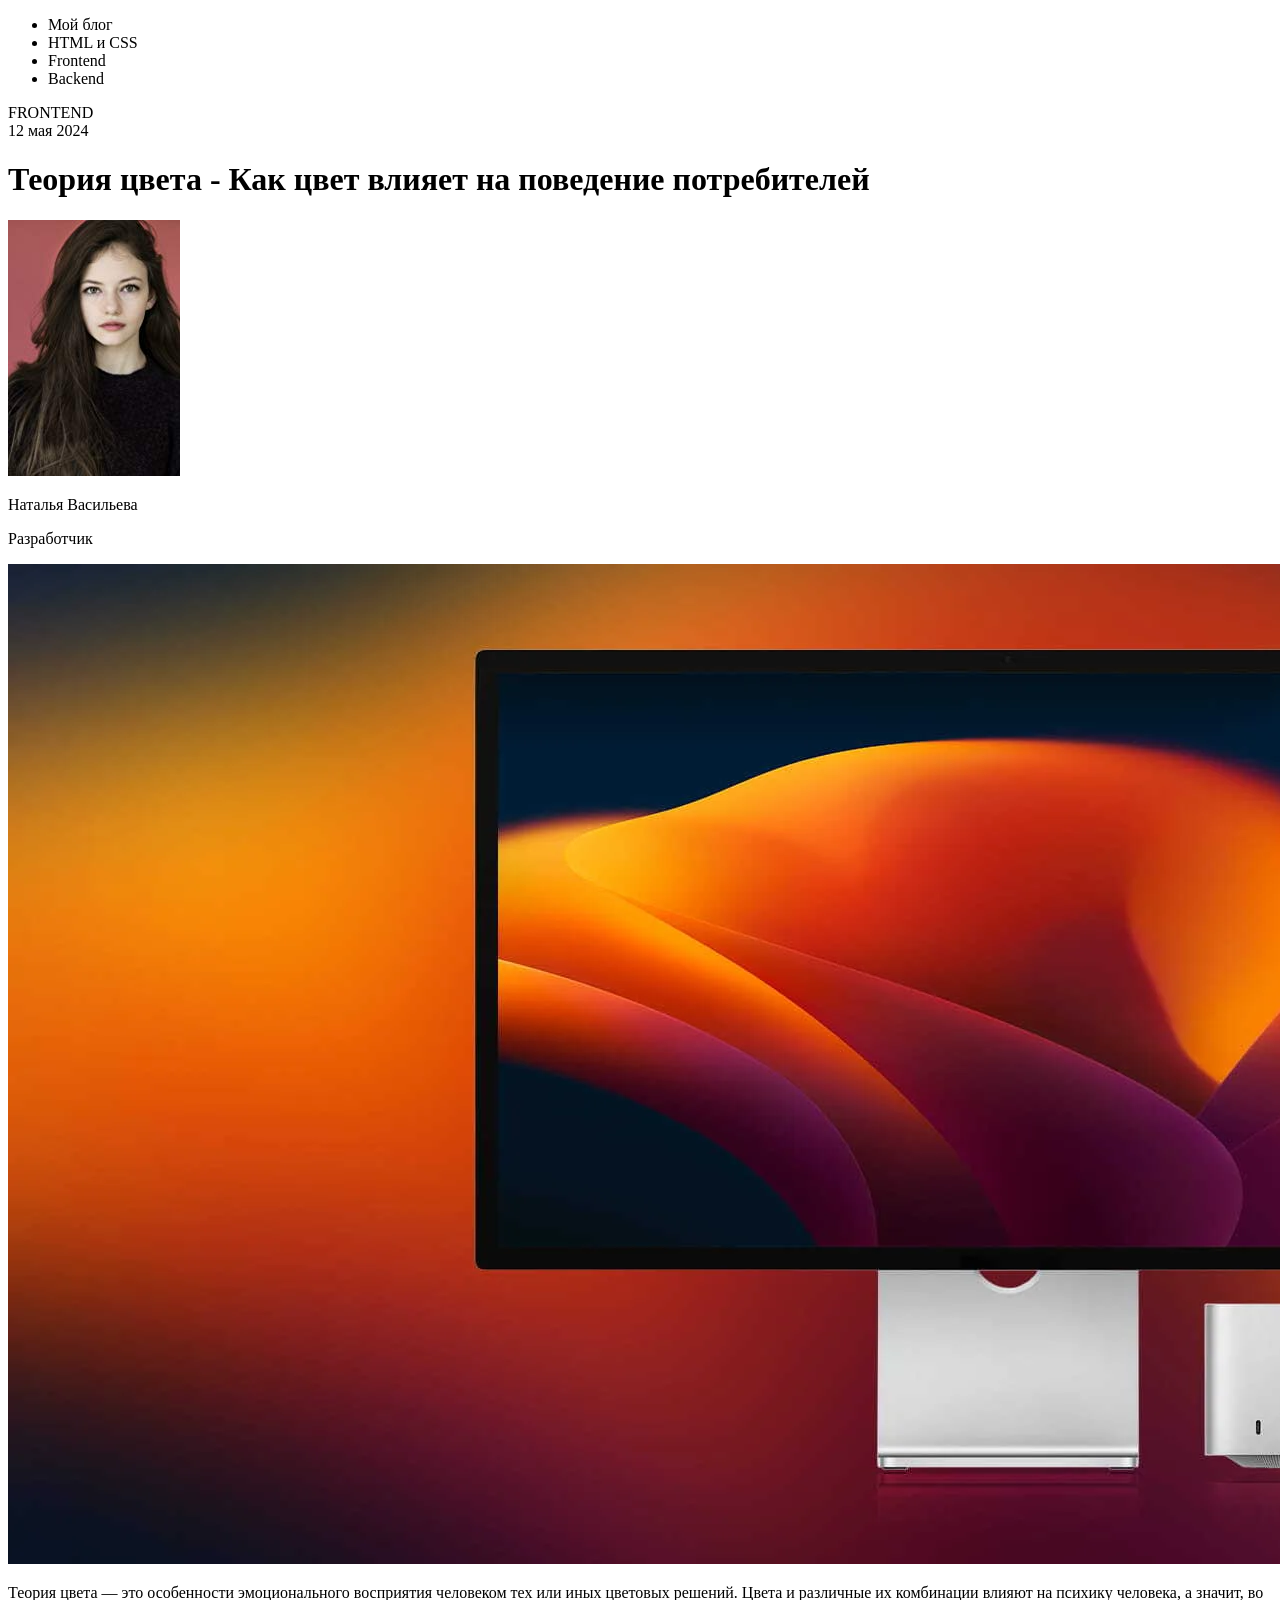
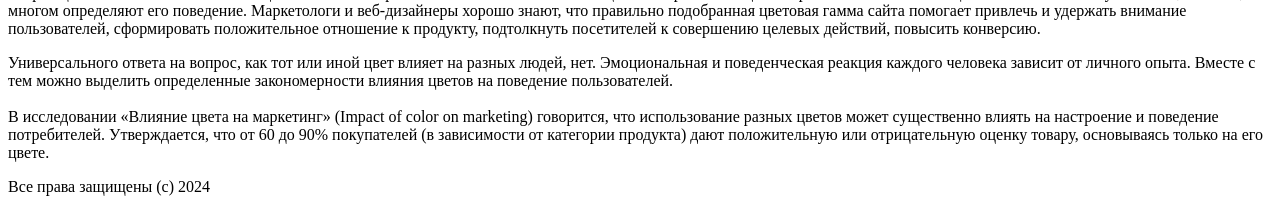
==== 1-Blog/index.html @ 5ee08d53 "Добавлена верстка страницы" ====
<!DOCTYPE html>
<html>
    <head>
        <title>Блог</title>
    </head>
    <body>
        <ul>
            <li>Мой блог</li>
            <li>HTML и CSS</li>
            <li>Frontend</li>
            <li>Backend</li>
        </ul>
        <div>
            <div>FRONTEND</div>
            <div>12 мая 2024</div>
        </div>
        <h1>Теория цвета - Как цвет влияет на поведение потребителей</h1>
        <div>
            <img src="/img/img1.png" alt="Фото автора">
            <p>Наталья Васильева</p>
            <p>Разработчик</p>
        </div>
        <img src="/img/img2.png" alt="Иллюстрация">
        <p>Теория цвета — это особенности эмоционального восприятия человеком тех или иных цветовых решений. Цвета и различные их комбинации влияют на психику человека, а значит, во многом определяют его поведение. Маркетологи и веб-дизайнеры хорошо знают, что правильно подобранная цветовая гамма сайта помогает привлечь и удержать внимание пользователей, сформировать положительное отношение к продукту, подтолкнуть посетителей к совершению целевых действий, повысить конверсию.</p>
        <p>Универсального ответа на вопрос, как тот или иной цвет влияет на разных людей, нет. Эмоциональная и поведенческая реакция каждого человека зависит от личного опыта. Вместе с тем можно выделить определенные закономерности влияния цветов на поведение пользователей.<br /><br />В исследовании «Влияние цвета на маркетинг» (Impact of color on marketing) говорится, что использование разных цветов может существенно влиять на настроение и поведение потребителей. Утверждается, что от 60 до 90% покупателей (в зависимости от категории продукта) дают положительную или отрицательную оценку товару, основываясь только на его цвете.</p>
        <p>Все права защищены (c) 2024</p>
    </body>
</html>
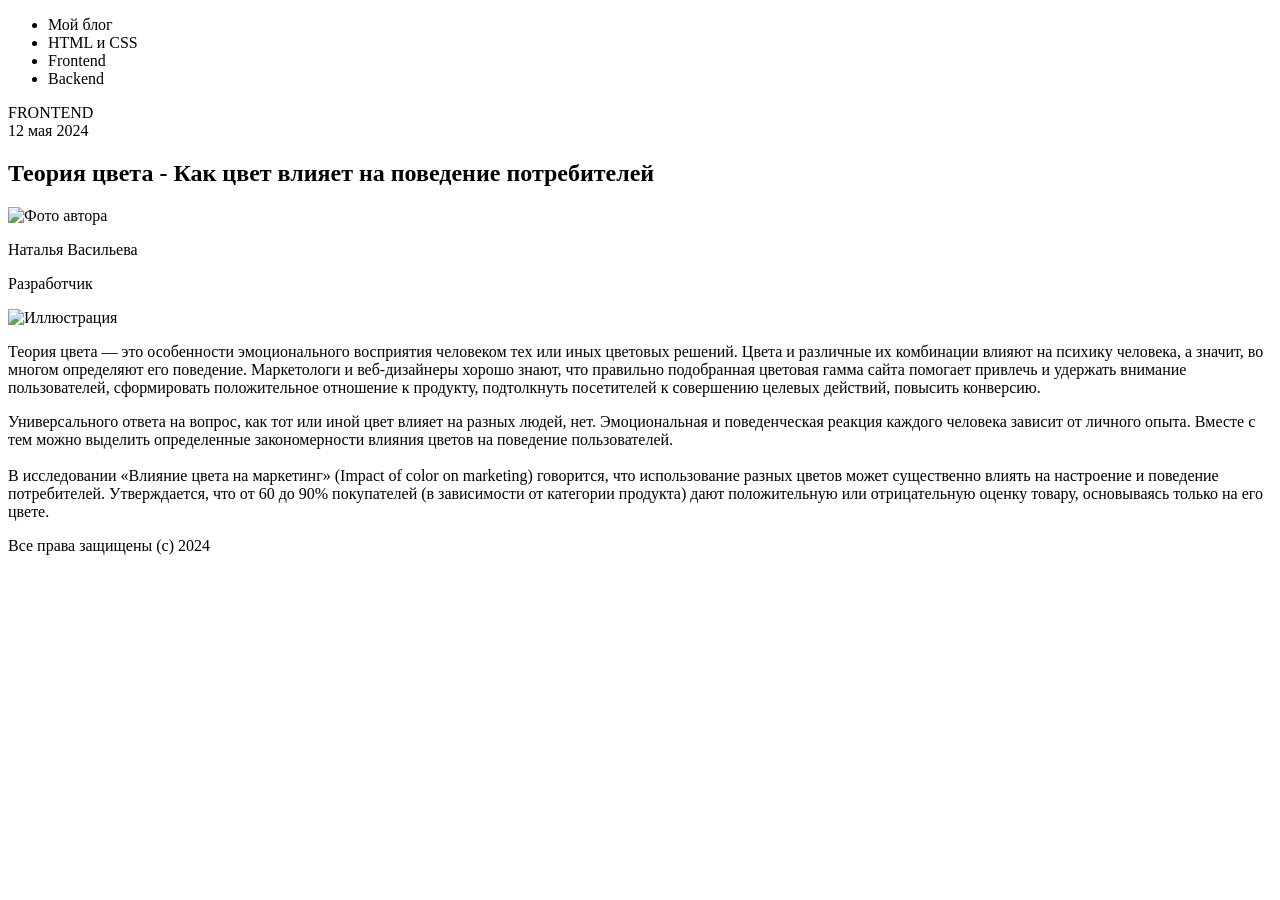
==== commit 71e481fd: "Добавлена семантическая разметка" ====
--- a/1-Blog/index.html
+++ b/1-Blog/index.html
@@ -1,28 +1,53 @@
 <!DOCTYPE html>
 <html>
-    <head>
-        <title>Блог</title>
-    </head>
-    <body>
+
+<head>
+    <title>Блог</title>
+</head>
+
+<body>
+    <header>
         <ul>
             <li>Мой блог</li>
             <li>HTML и CSS</li>
             <li>Frontend</li>
             <li>Backend</li>
         </ul>
-        <div>
-            <div>FRONTEND</div>
-            <div>12 мая 2024</div>
-        </div>
-        <h1>Теория цвета - Как цвет влияет на поведение потребителей</h1>
-        <div>
-            <img src="/img/img1.png" alt="Фото автора">
-            <p>Наталья Васильева</p>
-            <p>Разработчик</p>
-        </div>
-        <img src="/img/img2.png" alt="Иллюстрация">
-        <p>Теория цвета — это особенности эмоционального восприятия человеком тех или иных цветовых решений. Цвета и различные их комбинации влияют на психику человека, а значит, во многом определяют его поведение. Маркетологи и веб-дизайнеры хорошо знают, что правильно подобранная цветовая гамма сайта помогает привлечь и удержать внимание пользователей, сформировать положительное отношение к продукту, подтолкнуть посетителей к совершению целевых действий, повысить конверсию.</p>
-        <p>Универсального ответа на вопрос, как тот или иной цвет влияет на разных людей, нет. Эмоциональная и поведенческая реакция каждого человека зависит от личного опыта. Вместе с тем можно выделить определенные закономерности влияния цветов на поведение пользователей.<br /><br />В исследовании «Влияние цвета на маркетинг» (Impact of color on marketing) говорится, что использование разных цветов может существенно влиять на настроение и поведение потребителей. Утверждается, что от 60 до 90% покупателей (в зависимости от категории продукта) дают положительную или отрицательную оценку товару, основываясь только на его цвете.</p>
+    </header>
+    <main>
+        <section>
+            <div>
+                <div>FRONTEND</div>
+                <div>12 мая 2024</div>
+            </div>
+            <h1>Теория цвета - Как цвет влияет на поведение потребителей</h1>
+            <div>
+                <img src="/img/img1.png" alt="Фото автора">
+                <p>Наталья Васильева</p>
+                <p>Разработчик</p>
+            </div>
+            <img src="/img/img2.png" alt="Иллюстрация">
+            <p>Теория цвета — это особенности эмоционального восприятия человеком тех или иных цветовых решений. Цвета и
+                различные их комбинации влияют на психику человека, а значит, во многом определяют его поведение.
+                Маркетологи и веб-дизайнеры хорошо знают, что правильно подобранная цветовая гамма сайта помогает
+                привлечь и
+                удержать внимание пользователей, сформировать положительное отношение к продукту, подтолкнуть
+                посетителей к
+                совершению целевых действий, повысить конверсию.</p>
+            <p>Универсального ответа на вопрос, как тот или иной цвет влияет на разных людей, нет. Эмоциональная и
+                поведенческая реакция каждого человека зависит от личного опыта. Вместе с тем можно выделить
+                определенные
+                закономерности влияния цветов на поведение пользователей.<br /><br />В исследовании «Влияние цвета на
+                маркетинг» (Impact of color on marketing) говорится, что использование разных цветов может существенно
+                влиять на настроение и поведение потребителей. Утверждается, что от 60 до 90% покупателей (в зависимости
+                от
+                категории продукта) дают положительную или отрицательную оценку товару, основываясь только на его цвете.
+            </p>
+        </section>
+    </main>
+    <footer>
         <p>Все права защищены (c) 2024</p>
-    </body>
+    </footer>
+</body>
+
 </html>
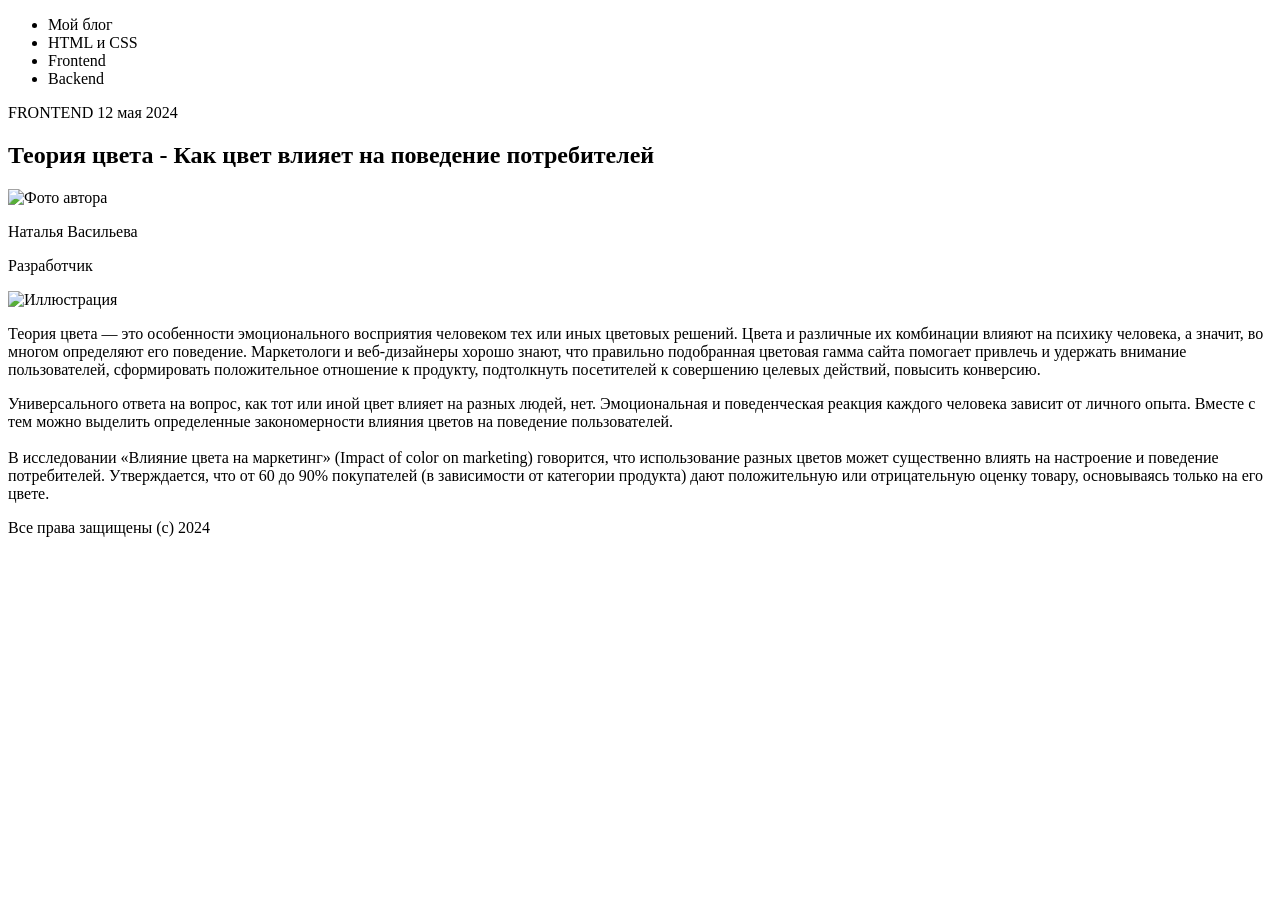
==== commit bb5e8ea0: "Исправлены замечания" ====
--- a/1-Blog/index.html
+++ b/1-Blog/index.html
@@ -7,25 +7,29 @@
 
 <body>
     <header>
-        <ul>
-            <li>Мой блог</li>
-            <li>HTML и CSS</li>
-            <li>Frontend</li>
-            <li>Backend</li>
-        </ul>
+        <nav>
+            <ul>
+                <li>Мой блог</li>
+                <li>HTML и CSS</li>
+                <li>Frontend</li>
+                <li>Backend</li>
+            </ul>
+        </nav>
     </header>
     <main>
-        <section>
-            <div>
-                <div>FRONTEND</div>
-                <div>12 мая 2024</div>
-            </div>
-            <h1>Теория цвета - Как цвет влияет на поведение потребителей</h1>
-            <div>
-                <img src="/img/img1.png" alt="Фото автора">
-                <p>Наталья Васильева</p>
-                <p>Разработчик</p>
-            </div>
+        <article>
+            <header>
+                <div>
+                    <span>FRONTEND</span>
+                    <span>12 мая 2024</span>
+                </div>
+                <h1>Теория цвета - Как цвет влияет на поведение потребителей</h1>
+                <div>
+                    <img src="/img/img1.png" alt="Фото автора">
+                    <p>Наталья Васильева</p>
+                    <p>Разработчик</p>
+                </div>
+            </header>
             <img src="/img/img2.png" alt="Иллюстрация">
             <p>Теория цвета — это особенности эмоционального восприятия человеком тех или иных цветовых решений. Цвета и
                 различные их комбинации влияют на психику человека, а значит, во многом определяют его поведение.
@@ -43,7 +47,7 @@
                 от
                 категории продукта) дают положительную или отрицательную оценку товару, основываясь только на его цвете.
             </p>
-        </section>
+        </article>
     </main>
     <footer>
         <p>Все права защищены (c) 2024</p>
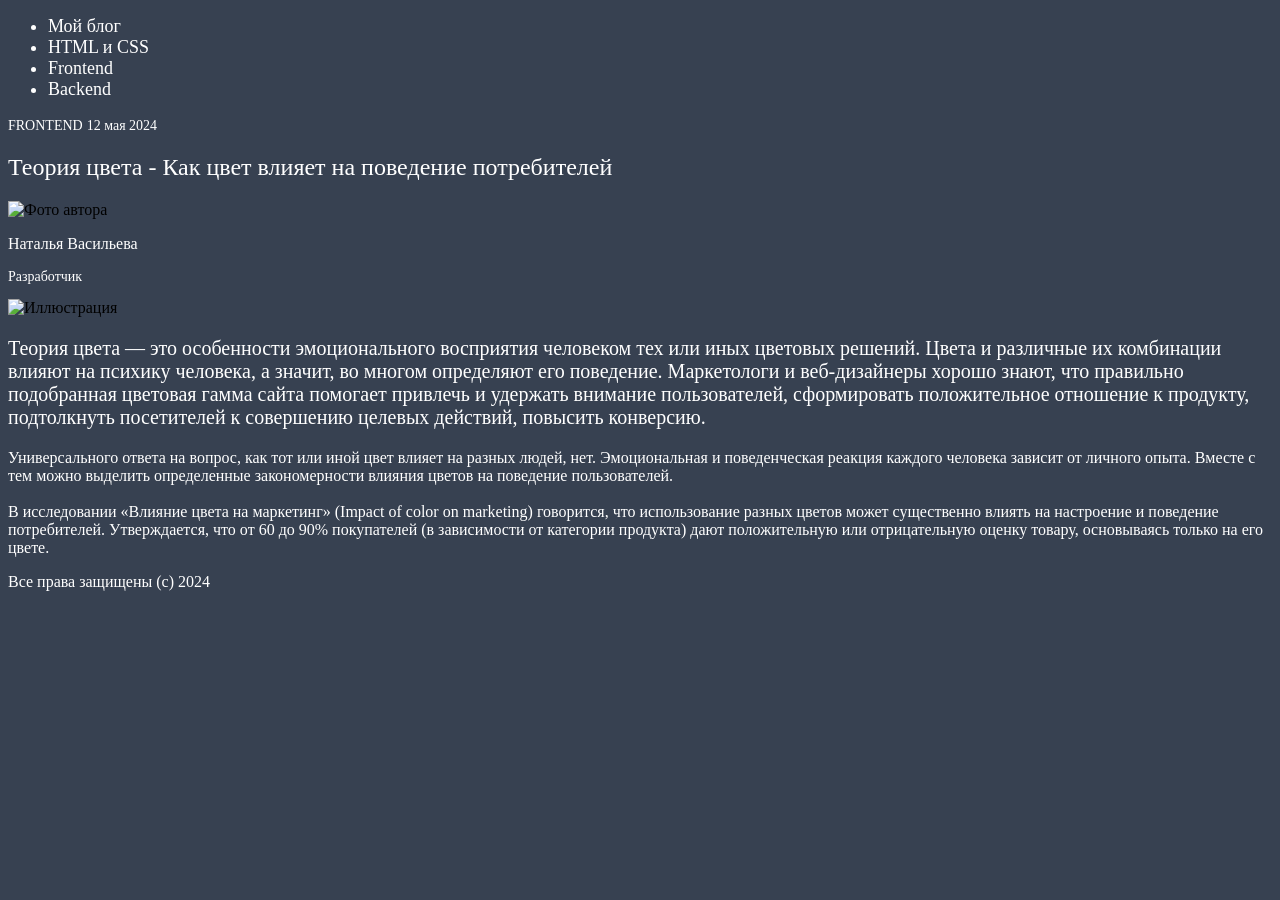
==== commit cae46d58: "Добавлены стили статьи" ====
--- a/1-Blog/index.html
+++ b/1-Blog/index.html
@@ -3,16 +3,17 @@
 
 <head>
     <title>Блог</title>
+    <link rel="stylesheet" href="styles.css" />
 </head>
 
 <body>
     <header>
         <nav>
-            <ul>
-                <li>Мой блог</li>
-                <li>HTML и CSS</li>
-                <li>Frontend</li>
-                <li>Backend</li>
+            <ul class="header_menu">
+                <li class="header_item">Мой блог</li>
+                <li class="header_item">HTML и CSS</li>
+                <li class="header_item">Frontend</li>
+                <li class="header_item">Backend</li>
             </ul>
         </nav>
     </header>
@@ -20,25 +21,25 @@
         <article>
             <header>
                 <div>
-                    <span>FRONTEND</span>
-                    <span>12 мая 2024</span>
+                    <span class="topic">FRONTEND</span>
+                    <span class="date">12 мая 2024</span>
                 </div>
-                <h1>Теория цвета - Как цвет влияет на поведение потребителей</h1>
+                <h1 class="title">Теория цвета - Как цвет влияет на поведение потребителей</h1>
                 <div>
                     <img src="/img/img1.png" alt="Фото автора">
-                    <p>Наталья Васильева</p>
-                    <p>Разработчик</p>
+                    <p class="author">Наталья Васильева</p>
+                    <p class="profession">Разработчик</p>
                 </div>
             </header>
             <img src="/img/img2.png" alt="Иллюстрация">
-            <p>Теория цвета — это особенности эмоционального восприятия человеком тех или иных цветовых решений. Цвета и
+            <p class="main_text">Теория цвета — это особенности эмоционального восприятия человеком тех или иных цветовых решений. Цвета и
                 различные их комбинации влияют на психику человека, а значит, во многом определяют его поведение.
                 Маркетологи и веб-дизайнеры хорошо знают, что правильно подобранная цветовая гамма сайта помогает
                 привлечь и
                 удержать внимание пользователей, сформировать положительное отношение к продукту, подтолкнуть
                 посетителей к
                 совершению целевых действий, повысить конверсию.</p>
-            <p>Универсального ответа на вопрос, как тот или иной цвет влияет на разных людей, нет. Эмоциональная и
+            <p class="extra_text">Универсального ответа на вопрос, как тот или иной цвет влияет на разных людей, нет. Эмоциональная и
                 поведенческая реакция каждого человека зависит от личного опыта. Вместе с тем можно выделить
                 определенные
                 закономерности влияния цветов на поведение пользователей.<br /><br />В исследовании «Влияние цвета на
@@ -50,7 +51,7 @@
         </article>
     </main>
     <footer>
-        <p>Все права защищены (c) 2024</p>
+        <p class="copyright">Все права защищены (c) 2024</p>
     </footer>
 </body>
 
--- a/1-Blog/styles.css
+++ b/1-Blog/styles.css
@@ -0,0 +1,38 @@
+body {
+    background-color: #374151;
+}
+
+.header_item {
+    font-family: "Roboto";
+    font-weight: 400;
+    font-size: 18px;
+    color: #FFFFFF
+}
+
+.topic, .date, .profession {
+    font-family: "Roboto";
+    font-weight: 400;
+    font-size: 14px;
+    color: #FFFFFF
+}
+
+.author, .extra_text, .copyright {
+    font-family: "Roboto";
+    font-weight: 400;
+    font-size: 16px;
+    color: #FFFFFF
+}
+
+.main_text {
+    font-family: "Roboto";
+    font-weight: 400;
+    font-size: 20px;
+    color: #FFFFFF
+}
+
+.title {
+    font-family: "Roboto";
+    font-weight: 400;
+    font-size: 24px;
+    color: #FFFFFF
+}
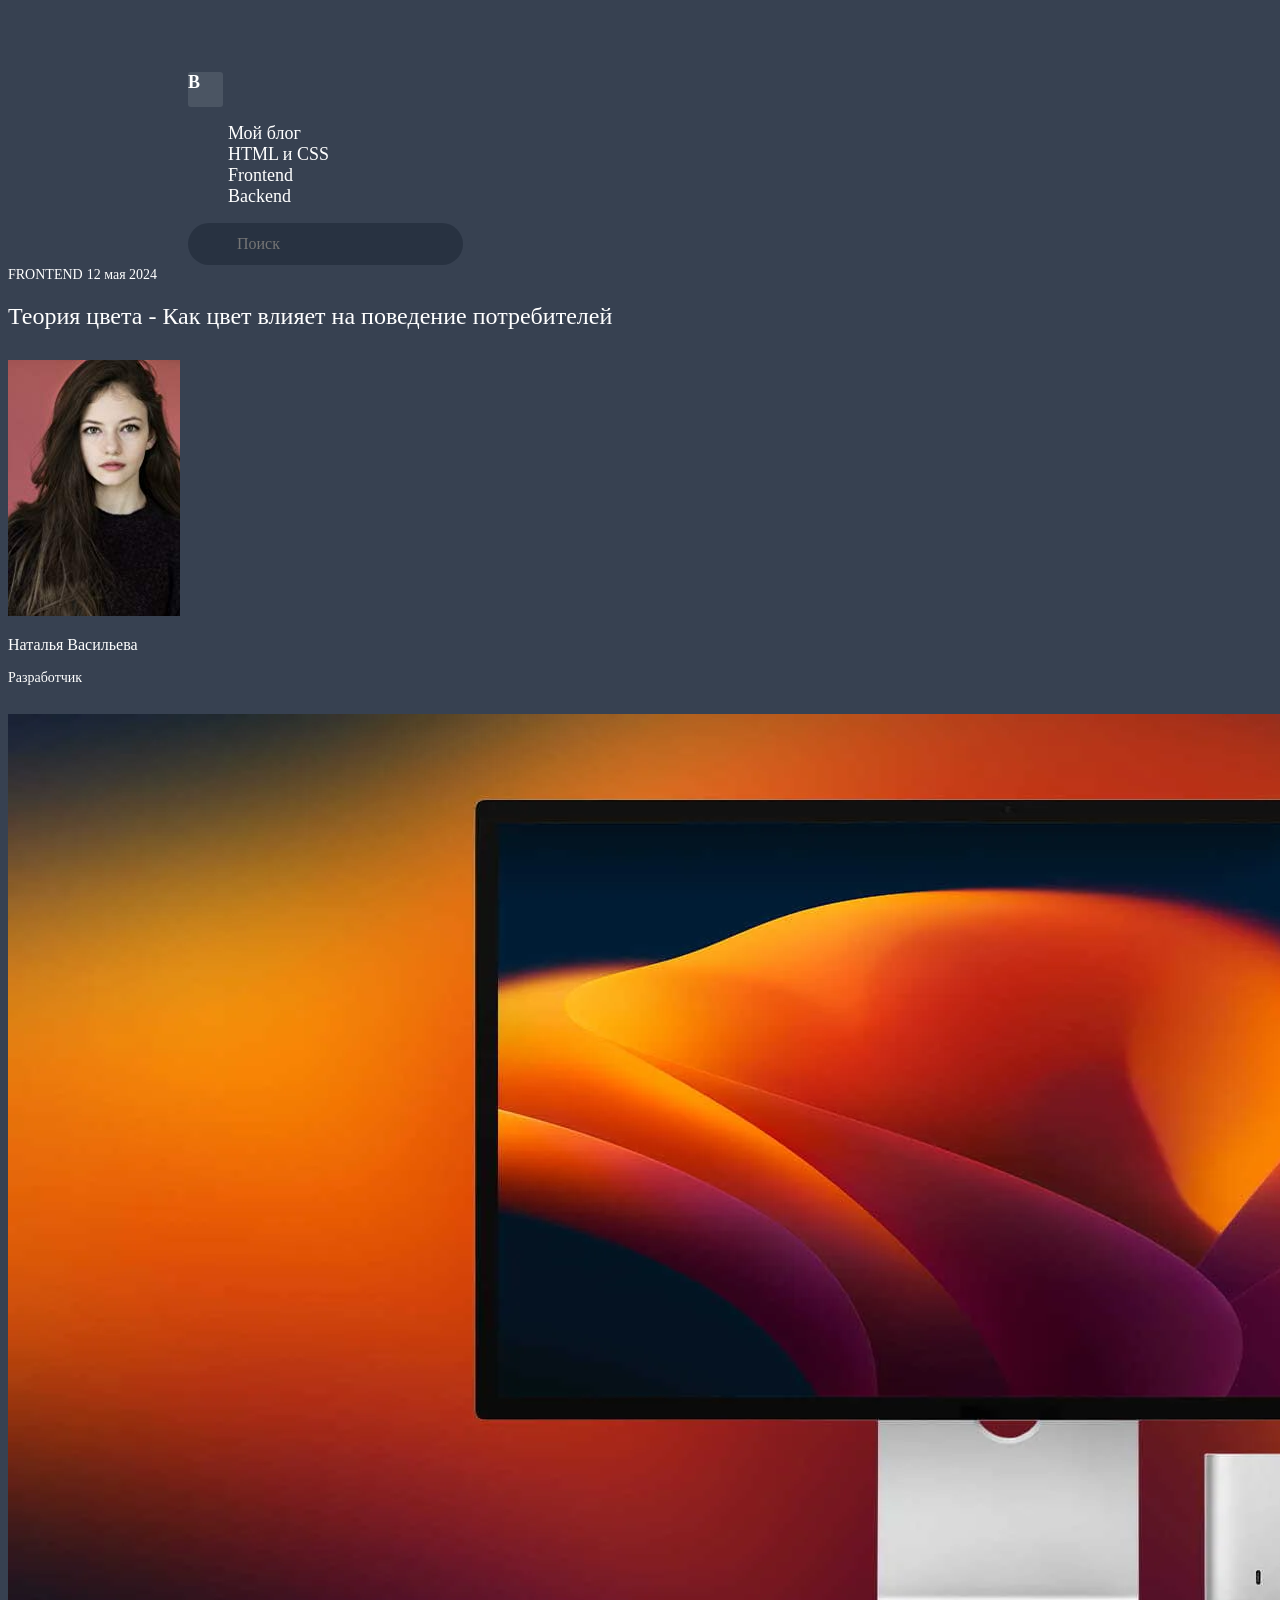
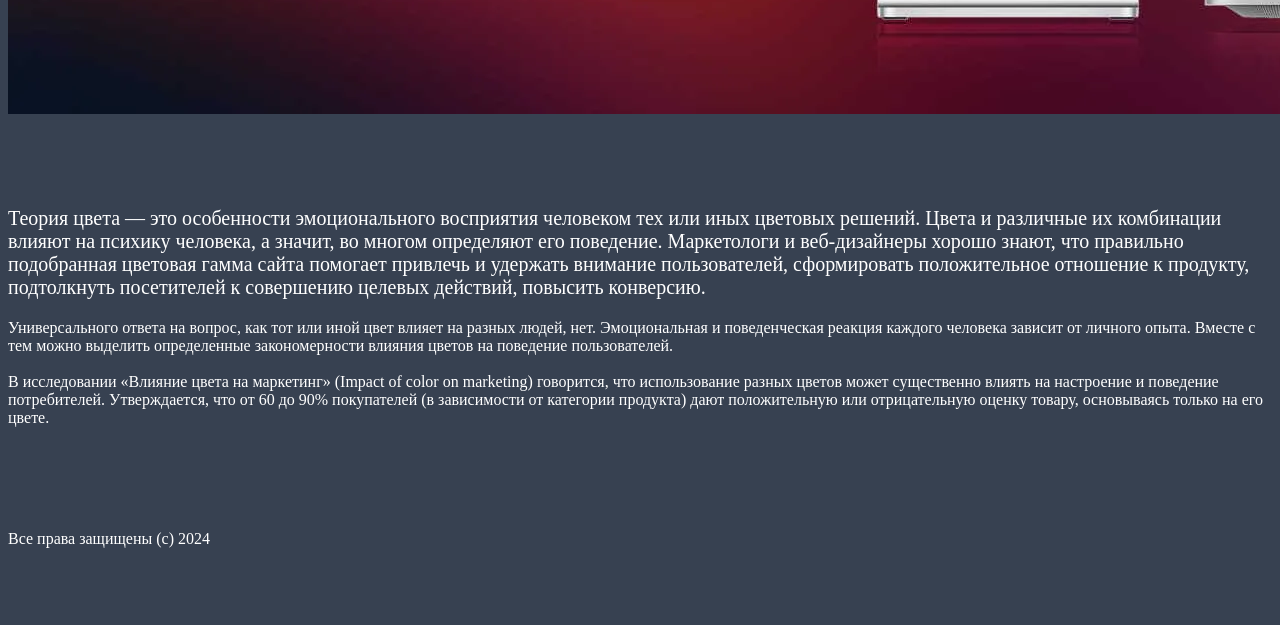
==== commit 62d3288d: "Добавлены оступы" ====
--- a/1-Blog/index.html
+++ b/1-Blog/index.html
@@ -9,37 +9,42 @@
 <body>
     <header>
         <nav>
+            <div class="icon">В</div>
+
             <ul class="header_menu">
                 <li class="header_item">Мой блог</li>
                 <li class="header_item">HTML и CSS</li>
                 <li class="header_item">Frontend</li>
                 <li class="header_item">Backend</li>
             </ul>
+            <input placeholder="Поиск" type="text" class="search" id="search">
         </nav>
     </header>
     <main>
         <article>
             <header>
-                <div>
+                <div class="tags">
                     <span class="topic">FRONTEND</span>
                     <span class="date">12 мая 2024</span>
                 </div>
                 <h1 class="title">Теория цвета - Как цвет влияет на поведение потребителей</h1>
-                <div>
-                    <img src="/img/img1.png" alt="Фото автора">
-                    <p class="author">Наталья Васильева</p>
+                <div class="author">
+                    <img src="img/img1.png" alt="Фото автора">
+                    <p class="author_name">Наталья Васильева</p>
                     <p class="profession">Разработчик</p>
                 </div>
             </header>
-            <img src="/img/img2.png" alt="Иллюстрация">
-            <p class="main_text">Теория цвета — это особенности эмоционального восприятия человеком тех или иных цветовых решений. Цвета и
+            <img id="main_picture" src="img/img2.png" alt="Иллюстрация">
+            <p class="main_text">Теория цвета — это особенности эмоционального восприятия человеком тех или иных
+                цветовых решений. Цвета и
                 различные их комбинации влияют на психику человека, а значит, во многом определяют его поведение.
                 Маркетологи и веб-дизайнеры хорошо знают, что правильно подобранная цветовая гамма сайта помогает
                 привлечь и
                 удержать внимание пользователей, сформировать положительное отношение к продукту, подтолкнуть
                 посетителей к
                 совершению целевых действий, повысить конверсию.</p>
-            <p class="extra_text">Универсального ответа на вопрос, как тот или иной цвет влияет на разных людей, нет. Эмоциональная и
+            <p class="extra_text">Универсального ответа на вопрос, как тот или иной цвет влияет на разных людей, нет.
+                Эмоциональная и
                 поведенческая реакция каждого человека зависит от личного опыта. Вместе с тем можно выделить
                 определенные
                 закономерности влияния цветов на поведение пользователей.<br /><br />В исследовании «Влияние цвета на
--- a/1-Blog/styles.css
+++ b/1-Blog/styles.css
@@ -3,36 +3,93 @@
 }
 
 .header_item {
-    font-family: "Roboto";
+    font-family: "Roboto", "Open Sans";
     font-weight: 400;
     font-size: 18px;
     color: #FFFFFF
 }
 
 .topic, .date, .profession {
-    font-family: "Roboto";
+    font-family: "Roboto", "Open Sans";
     font-weight: 400;
     font-size: 14px;
     color: #FFFFFF
 }
 
-.author, .extra_text, .copyright {
-    font-family: "Roboto";
+.author_name, .extra_text, .copyright {
+    font-family: "Roboto", "Open Sans";
     font-weight: 400;
     font-size: 16px;
     color: #FFFFFF
 }
 
 .main_text {
-    font-family: "Roboto";
+    font-family: "Roboto", "Open Sans";
     font-weight: 400;
     font-size: 20px;
     color: #FFFFFF
 }
 
 .title {
-    font-family: "Roboto";
+    font-family: "Roboto", "Open Sans";
     font-weight: 400;
     font-size: 24px;
     color: #FFFFFF
+}
+
+.header_item {
+    list-style: none;
+}
+
+.icon {
+    background-color: #4B5563;
+    color:#FFFFFF;
+    font-family: "Source Code Pro", "Corbel";
+    font-weight: 600;
+    font-size: 18px;
+    width: 35px;
+    height: 35px;
+    border-radius: 3px;
+
+
+}
+
+nav {
+    margin-left: 180px;
+    margin-top: 72px;
+
+}
+
+.search {
+    background-color: #1F293799;
+    color:#FFFFFF;
+    font-family: "Roboto", "Open Sans";
+    font-weight: 400;
+    font-size: 16px;
+    border-radius: 100px;
+    width: 224px;
+    height: 40px;
+    padding-left: 49px;
+    border: 0px;
+}
+
+.tags {
+    margin-bottom: 14px;
+}
+
+.title {
+    margin-bottom: 30px;
+}
+
+.author {
+    margin-bottom: 28px;
+}
+
+#main_picture {
+    margin-bottom: 69px;
+}
+
+.copyright {
+    margin-top: 103px;
+    margin-bottom: 77px;
 }
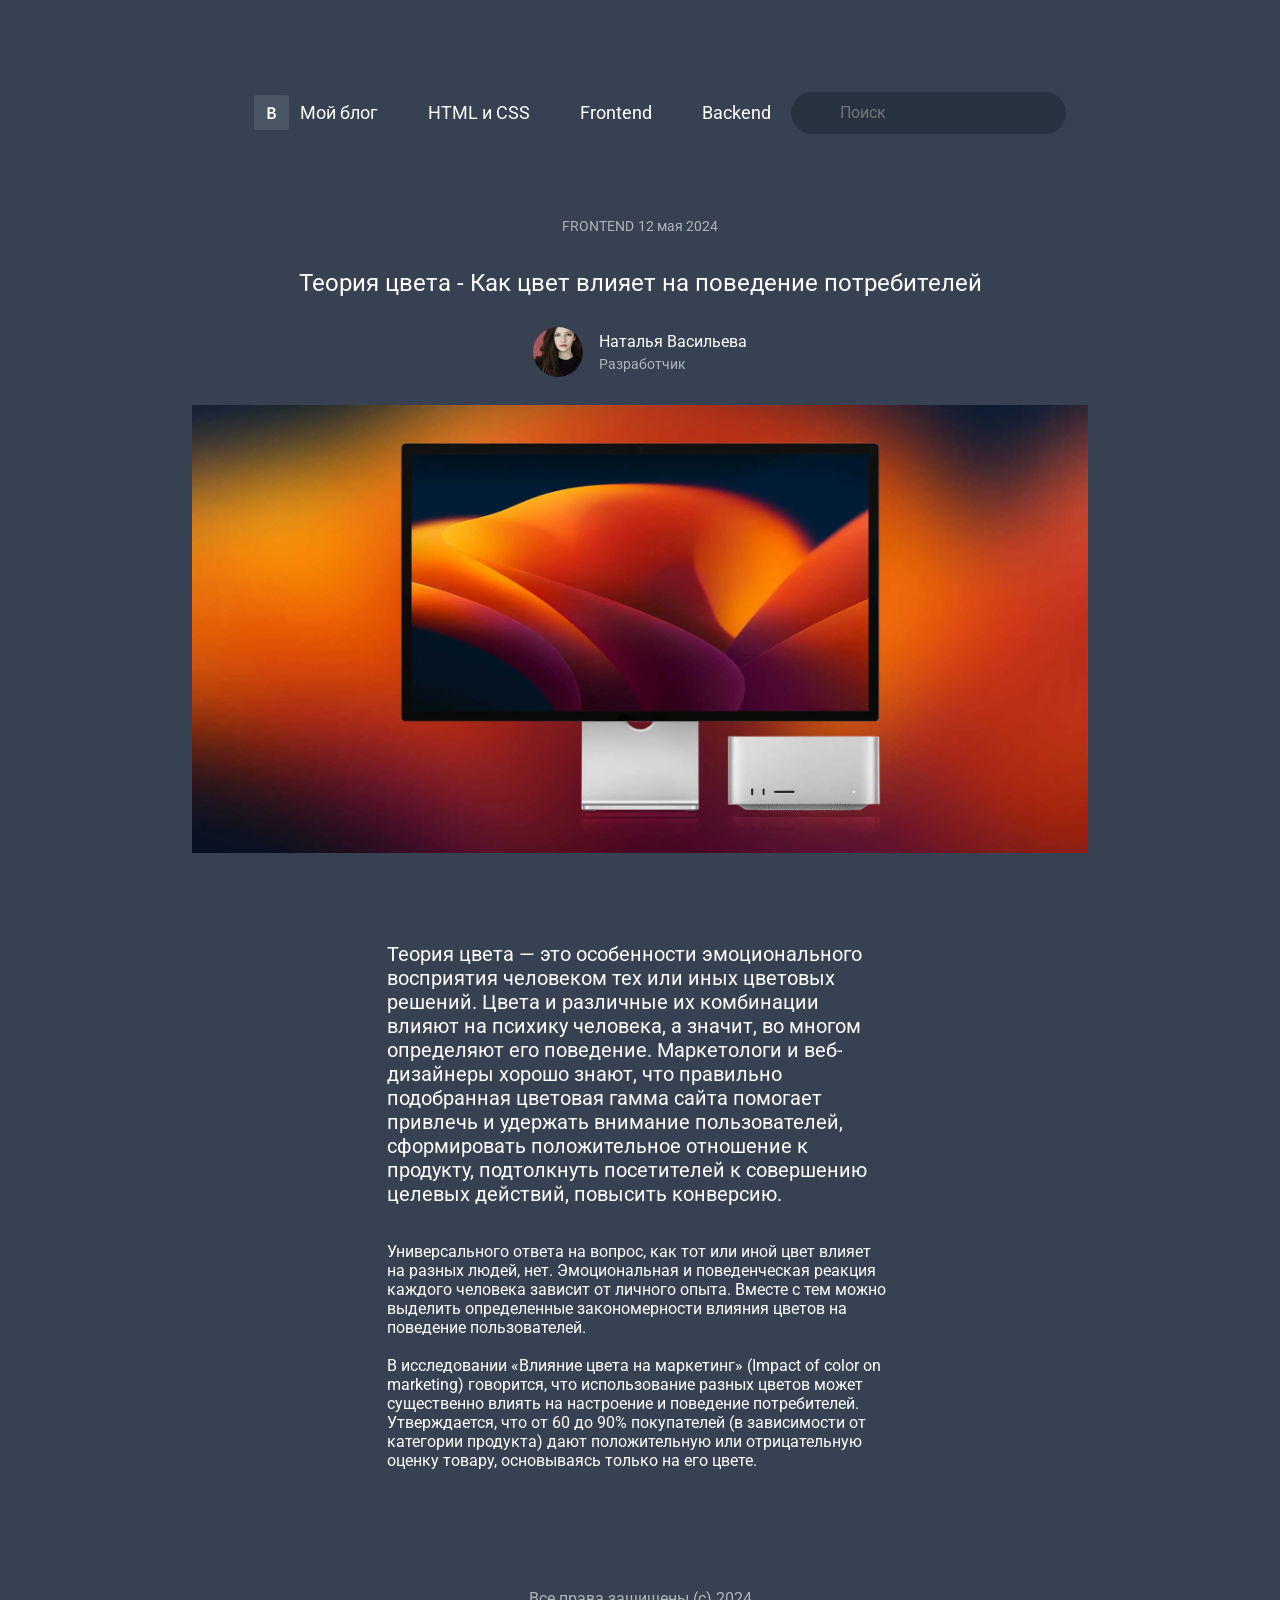
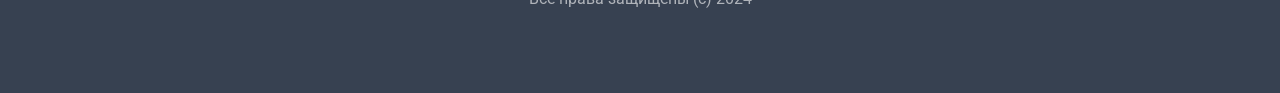
==== commit 69e216f2: "Добавлено позиционирование блога" ====
--- a/1-Blog/index.html
+++ b/1-Blog/index.html
@@ -4,38 +4,51 @@
 <head>
     <title>Блог</title>
     <link rel="stylesheet" href="styles.css" />
+    <link rel="preconnect" href="https://fonts.googleapis.com">
+    <link rel="preconnect" href="https://fonts.gstatic.com" crossorigin>
+    <link
+        href="https://fonts.googleapis.com/css2?family=Open+Sans:ital,wght@0,300..800;1,300..800&family=Roboto:ital,wght@0,100..900;1,100..900&family=Source+Code+Pro:ital,wght@0,200..900;1,200..900&display=swap"
+        rel="stylesheet">
+    <link rel="preconnect" href="https://fonts.googleapis.com">
+    <link rel="preconnect" href="https://fonts.gstatic.com" crossorigin>
+    <link
+        href="https://fonts.googleapis.com/css2?family=Open+Sans:ital,wght@0,300..800;1,300..800&family=Roboto:ital,wght@0,100..900;1,100..900&family=Source+Code+Pro:ital,wght@0,200..900;1,200..900&display=swap"
+        rel="stylesheet">
 </head>
 
 <body>
     <header>
         <nav>
-            <div class="icon">В</div>
-
-            <ul class="header_menu">
-                <li class="header_item">Мой блог</li>
+            <ul id="header_menu">
+                <li class="header_item">
+                    <div id="icon"><span>В</span></div>Мой блог
+                </li>
                 <li class="header_item">HTML и CSS</li>
                 <li class="header_item">Frontend</li>
                 <li class="header_item">Backend</li>
             </ul>
-            <input placeholder="Поиск" type="text" class="search" id="search">
+            <input placeholder="Поиск" type="text" id="search">
         </nav>
     </header>
     <main>
         <article>
             <header>
-                <div class="tags">
-                    <span class="topic">FRONTEND</span>
-                    <span class="date">12 мая 2024</span>
+                <div id="tags">
+                    <span id="topic">FRONTEND</span>
+                    <span id="date">12 мая 2024</span>
                 </div>
-                <h1 class="title">Теория цвета - Как цвет влияет на поведение потребителей</h1>
-                <div class="author">
+                <h1 id="title">Теория цвета - Как цвет влияет на поведение потребителей</h1>
+                <div id="author">
                     <img src="img/img1.png" alt="Фото автора">
-                    <p class="author_name">Наталья Васильева</p>
-                    <p class="profession">Разработчик</p>
+                    <div id="description">
+                        <p id="author_name">Наталья Васильева</p>
+                        <p id="profession">Разработчик</p>
+                    </div>
+
                 </div>
             </header>
             <img id="main_picture" src="img/img2.png" alt="Иллюстрация">
-            <p class="main_text">Теория цвета — это особенности эмоционального восприятия человеком тех или иных
+            <p id="main_text">Теория цвета — это особенности эмоционального восприятия человеком тех или иных
                 цветовых решений. Цвета и
                 различные их комбинации влияют на психику человека, а значит, во многом определяют его поведение.
                 Маркетологи и веб-дизайнеры хорошо знают, что правильно подобранная цветовая гамма сайта помогает
@@ -43,7 +56,7 @@
                 удержать внимание пользователей, сформировать положительное отношение к продукту, подтолкнуть
                 посетителей к
                 совершению целевых действий, повысить конверсию.</p>
-            <p class="extra_text">Универсального ответа на вопрос, как тот или иной цвет влияет на разных людей, нет.
+            <p id="extra_text">Универсального ответа на вопрос, как тот или иной цвет влияет на разных людей, нет.
                 Эмоциональная и
                 поведенческая реакция каждого человека зависит от личного опыта. Вместе с тем можно выделить
                 определенные
@@ -56,7 +69,7 @@
         </article>
     </main>
     <footer>
-        <p class="copyright">Все права защищены (c) 2024</p>
+        <p id="copyright">Все права защищены (c) 2024</p>
     </footer>
 </body>
 
--- a/1-Blog/styles.css
+++ b/1-Blog/styles.css
@@ -1,68 +1,55 @@
 body {
     background-color: #374151;
+}
+
+nav {
+    margin: 71px 180px;
+    display: flex;
+    align-items: center;
+}
+
+header {
+    display: flex;
+    flex-direction: column;
+    align-items: center;
+}
+
+#header_menu {
+    display: flex;
+    align-items: center;
+    flex: 1;
+    column-gap: 50px;
+    margin-right: 20px;
+}
+
+#icon {
+    background-color: #4B5563;
+    color: #FFFFFF;
+    font-family: "Source Code Pro", "Corbel";
+    font-weight: 600;
+    font-size: 18px;
+    width: 35px;
+    height: 35px;
+    border-radius: 3px;
+    display: flex;
+    justify-content: center;
+    align-items: center;
+    margin-right: 11px;
 }
 
 .header_item {
     font-family: "Roboto", "Open Sans";
     font-weight: 400;
     font-size: 18px;
-    color: #FFFFFF
-}
-
-.topic, .date, .profession {
-    font-family: "Roboto", "Open Sans";
-    font-weight: 400;
-    font-size: 14px;
-    color: #FFFFFF
-}
-
-.author_name, .extra_text, .copyright {
-    font-family: "Roboto", "Open Sans";
-    font-weight: 400;
-    font-size: 16px;
-    color: #FFFFFF
-}
-
-.main_text {
-    font-family: "Roboto", "Open Sans";
-    font-weight: 400;
-    font-size: 20px;
-    color: #FFFFFF
-}
-
-.title {
-    font-family: "Roboto", "Open Sans";
-    font-weight: 400;
-    font-size: 24px;
-    color: #FFFFFF
-}
-
-.header_item {
+    color: #FFFFFF;
+    display: flex;
+    align-items: center;
     list-style: none;
 }
 
-.icon {
-    background-color: #4B5563;
-    color:#FFFFFF;
-    font-family: "Source Code Pro", "Corbel";
-    font-weight: 600;
-    font-size: 18px;
-    width: 35px;
-    height: 35px;
-    border-radius: 3px;
-
-
-}
-
-nav {
-    margin-left: 180px;
-    margin-top: 72px;
-
-}
-
-.search {
+#search {
     background-color: #1F293799;
-    color:#FFFFFF;
+    color: #FFFFFF;
     font-family: "Roboto", "Open Sans";
     font-weight: 400;
     font-size: 16px;
@@ -71,25 +58,98 @@
     height: 40px;
     padding-left: 49px;
     border: 0px;
+    margin-left: auto;
 }
 
-.tags {
+
+article {
+    display: inline-flex;
+    flex-direction: column;
+    align-items: center;
+}
+
+#title {
+    font-family: "Roboto", "Open Sans";
+    font-weight: 400;
+    font-size: 24px;
+    color: #FFFFFF;
+    margin-bottom: 30px;
+}
+
+#tags {
     margin-bottom: 14px;
 }
 
-.title {
-    margin-bottom: 30px;
+#topic,
+#date,
+#profession {
+    font-family: "Roboto", "Open Sans";
+    font-weight: 400;
+    font-size: 14px;
+    color: #FFFFFF99
 }
 
-.author {
+#author>img {
+    width: 50px;
+    height: 50px;
+    border-radius: 50%;
+    object-fit: cover;
+}
+
+#author_name,
+#extra_text {
+    font-family: "Roboto", "Open Sans";
+    font-weight: 400;
+    font-size: 16px;
+    color: #FFFFFF
+}
+
+
+
+#main_text {
+    font-family: "Roboto", "Open Sans";
+    font-weight: 400;
+    font-size: 20px;
+    color: #FFFFFF
+}
+
+#main_text,
+#extra_text {
+    width: 40%;
+}
+
+#author {
     margin-bottom: 28px;
+    display: flex;
+    align-items: center;
 }
 
 #main_picture {
+    width: 896px;
     margin-bottom: 69px;
 }
 
-.copyright {
+#description {
+    margin-left: 16px;
+    display: flex;
+    flex-direction: column;
+    row-gap: 5px;
+}
+
+#description>p {
+    margin: 0px;
+}
+
+footer {
+    display: flex;
+    justify-content: center;
+}
+
+#copyright {
+    color: #FFFFFF99;
+    font-family: "Roboto", "Open Sans";
+    font-weight: 400;
+    font-size: 16px;
     margin-top: 103px;
     margin-bottom: 77px;
 }
